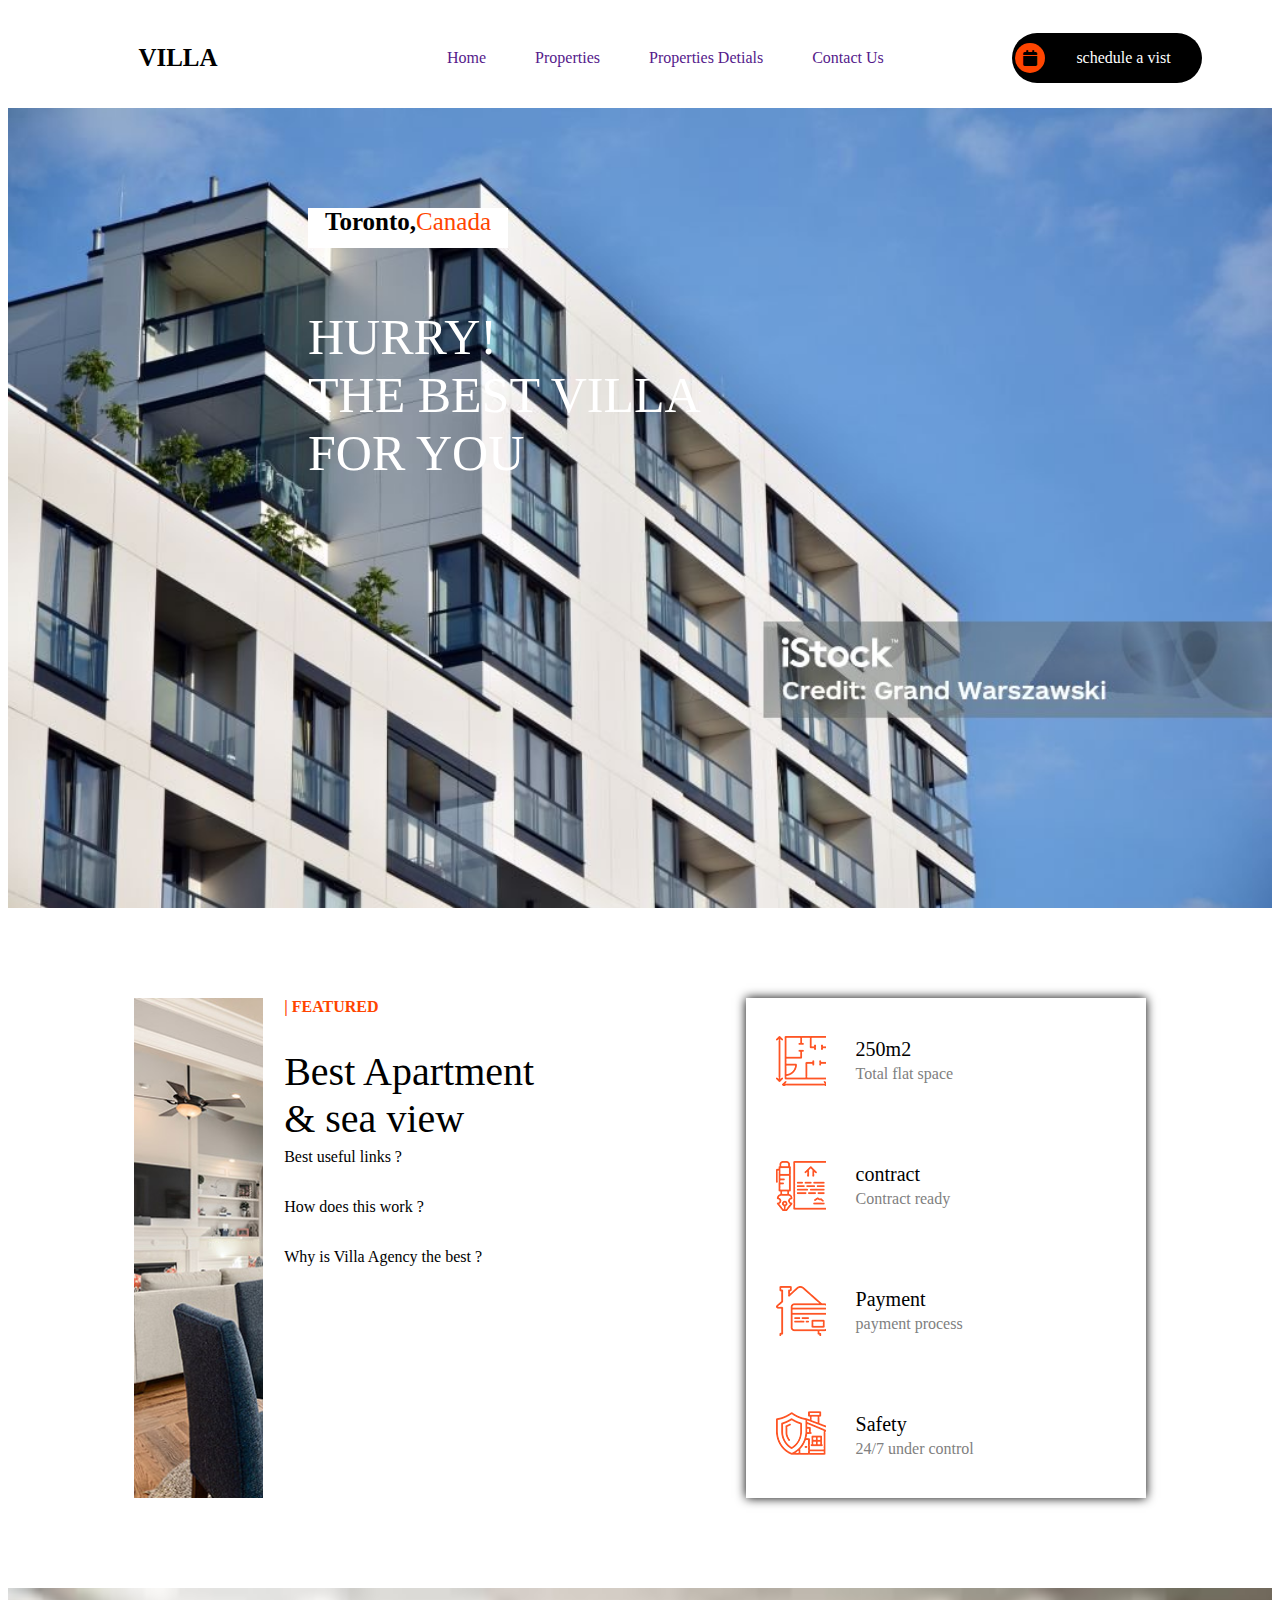
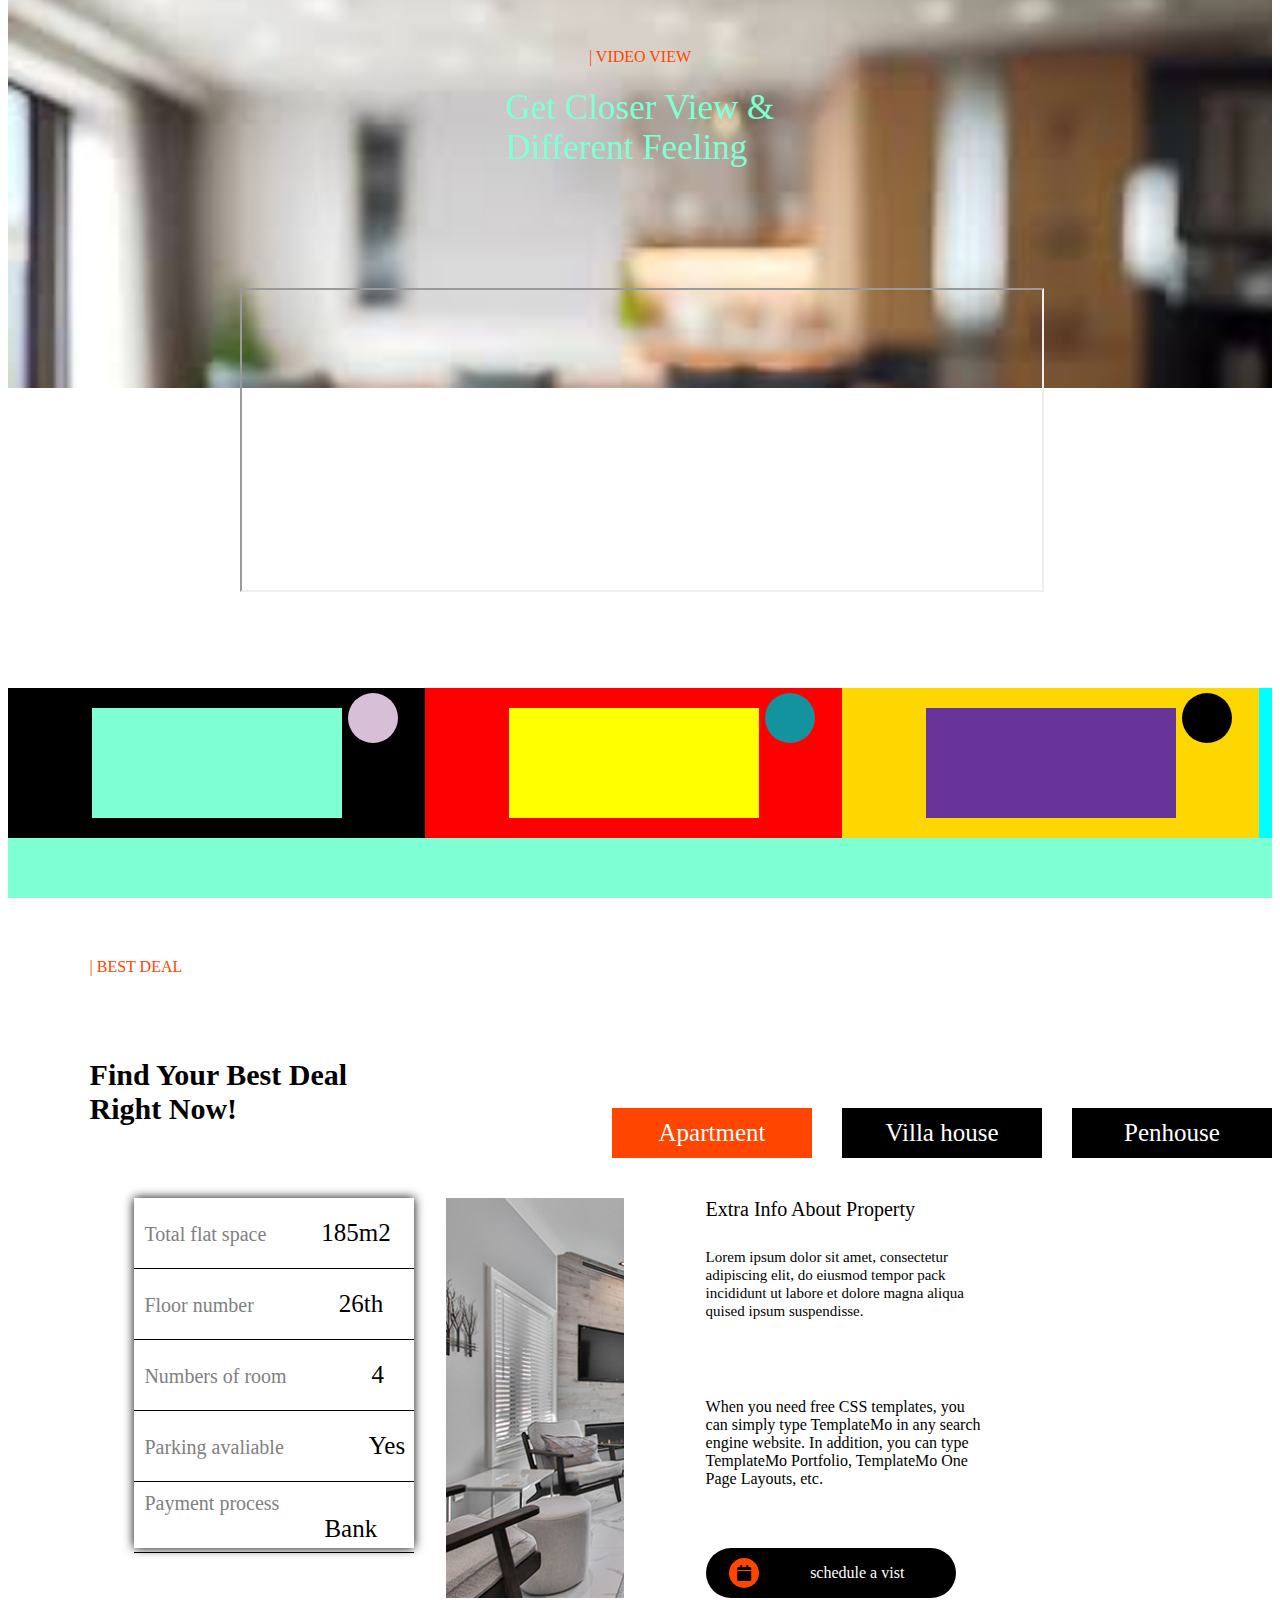
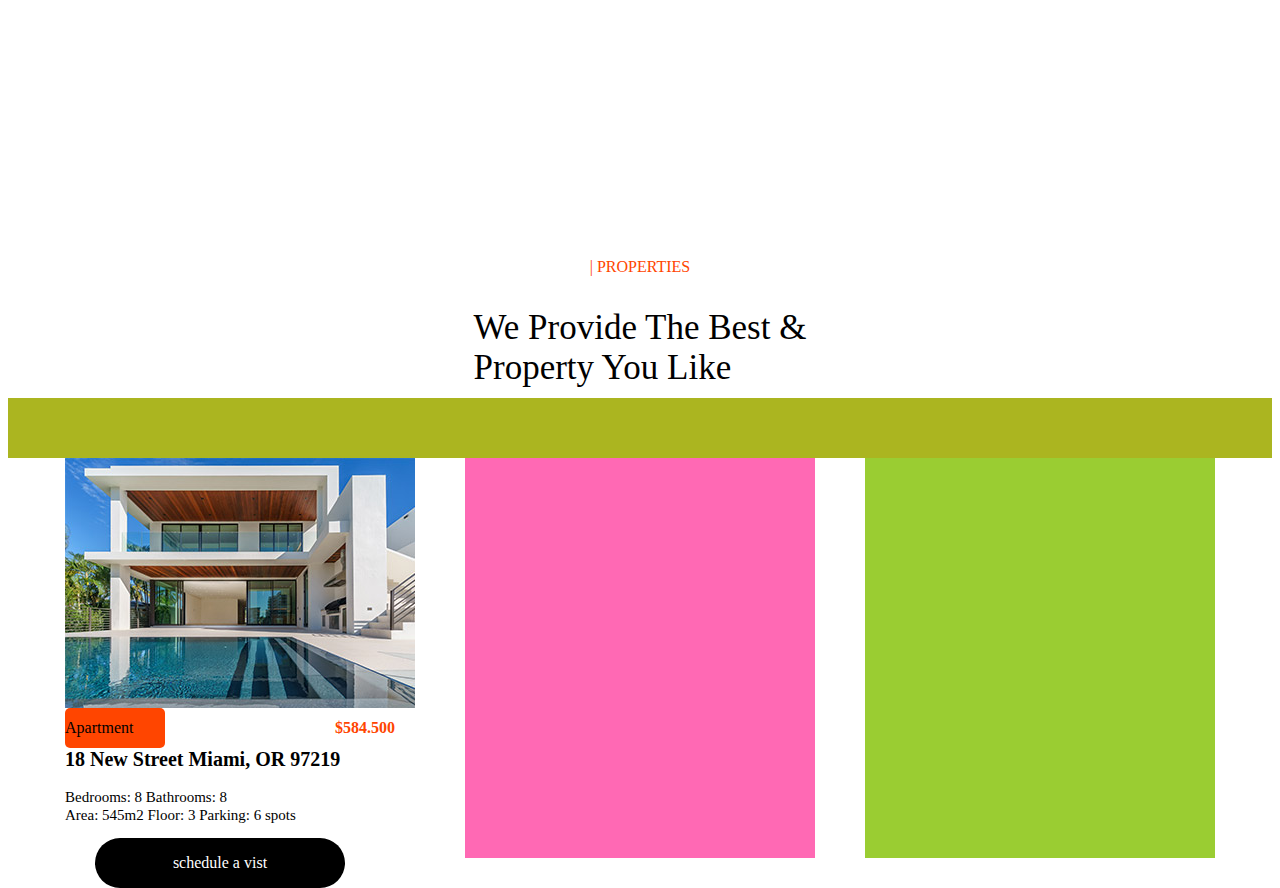
==== index.html @ e3ee03ea "villa project" ====
<!DOCTYPE html>
<html lang="en">
<head>
    <meta charset="UTF-8">
    <meta name="viewport" content="width=device-width, initial-scale=1.0">
    <title>Document</title>
    <link rel="stylesheet" href="style.css">
    <link rel="stylesheet" href="https://cdnjs.cloudflare.com/ajax/libs/font-awesome/6.0.0-beta3/css/all.min.css">

</head>

<body>
    <header>
        <div class="logo">
            <span class="txt">VILLA</span>
        </div>
        <div class="menu-action">
            <div class="menu">
                <div class="menulink">
                    <a href="">Home</a>
                    <a href="">Properties</a>
                    <a href="">Properties Detials</a>
                    <a href="">Contact Us</a>
                </div>
                
            </div>
            <div class="action">
                
            <div class="plus-circle">
                <i class="fa fa-calendar"></i>
            </div>
            <div class="action-text">schedule a vist</div>
        </div>
    </header>
    <!-- <div class="space1"></div> -->
    <div class="banner">
        <div class="banner-category">
           
            <div class="banner-category-1">
                <span class="txt">Toronto,</span> <span class="txt2">Canada</span>
            </div>
            <div class="banner-category-2">
                <span class="txt3">HURRY!<br>THE BEST VILLA FOR YOU</span>
               
            </div>
        </div>
    </div>
    <div class="space2"></div>
    <!-- next work -->
    
    <div class="main-category">
        <div class="category-1">
            
        </div>
        <div class="spaceup"></div>
        <div class="category-2">
            <div class="category-2-A">
                <div class="category-2-A-1">
                    <span class="txt6">| FEATURED</span>
                </div>
                <div class="category-2-A-2">
                    <span class="txt7">Best Apartment <br>& sea view</span>
                </div>
                <div class="class category-2-A-3">
                    <span class="txt8">Best useful links ?</span>
                </div>
                <div class="class category-2-A-4">
                    <span class="txt9">How does this work ?</span>
                </div>
                <div class="class category-2-A-5">
                    <span class="txt10">Why is Villa Agency the best ?</span>
                </div>
            </div>
            <div class="category-2-B"></div>
        </div>
        <div class="spaceup"></div>
        <div class="category-3">
            <div class="category-number">
                
                <div class="category-number-1"></div>
                <p class="category-txt">250m2<br> <span class="txt4">Total flat space</span></p>
                
            </div>
            <div class="category-contract">
                <div class="category-contract-1"></div>
                <p class="category-txt">contract<br> <span class="txt4">Contract ready</span></p>
            </div>
            <div class="category-payment">
                <div class="category-payment-1"></div>
                <p class="category-txt">Payment<br> <span class="txt4">payment process</span></p>
            </div>
            <div class="category-safety">
                <div class="category-safety-1"></div>
                <p class="category-txt">Safety<br> <span class="txt4">24/7 under control</span></p>
            </div>
        </div>
    </div>
    <!-- next work -->
    <div class="space2"></div>
    <div class="banner-below">
        <div class="banner-below-2">
            <div class="banner-below-A">
                <div class="banner-below-A-1">
                    <span class="txt11">| VIDEO VIEW</span>
                </div>
                <div class="banner-below-A-2">
                    <span class="txt12">Get Closer View & <br> Different Feeling </span>
                </div>
            </div>

            <iframe src="https://www.youtube.com/embed/watch?v=71aofO-voGQ" width="800" height="300"></iframe>
            
                <!-- <video class="banner-below-B" autoplay muted loop>
                    <source src="https://www.youtube.com/watch?v=71aofO-voGQ" type="vido/mp4">
                </video> -->
            
        </div>
    </div>
    <div class="space3"></div>
    <div class="building">
        <div class="build">
            <div class="build1"></div>
            <div class="build2"></div>
        </div>
        <div class="years-1">
            <div class="years1"></div>
            <div class="years2"></div>
        </div>
        <div class="awward-2">
            <div class="awward1"></div>
            <div class="awward2"></div>
        </div>
    </div>
    <div class="space4"></div>
    <!-- new work -->
    <div class="best">
        <div class="bestspace"></div>
        <div class="bestspace2">
            <div class="space30"></div>
            <div class="bestdeal">
            <div class="bestdeal2">
                <span class="txt21"> | BEST DEAL</span>
            </div>
             <div class="bestdeal3">
                <span class="txt22">Find Your Best Deal <br> Right Now!  </span>
             </div>   
            </div>
            <div class="space31"></div>
            <div class="bestapartment">
                <div class="bestapartment3">
                    <span class="txt23"> Apartment </span>
                 </div>   
            </div>
           
            <div class="besthouse">
                <!-- <div class="bestspace50"></div> -->
                <div class="besthouse3">
                    <span class="txt23"> Villa house </span>
                 </div>   
            </div>
            
            <div class="bestpen">
                <!-- <div class="bestspace50"></div> -->
                <div class="bestpen3">
                    <span class="txt23"> Penhouse </span>
                 </div>   
            </div>
        </div>
        <!-- <div class="bestdeal">
            
            <span class="txt21">| BEST DEAL</span>
        </div> -->
    </div>
    <div class="main-total">
        <div class="spaceup67"></div>
        <div class="totalcategory">
            <div class="totalnumber">
                
                <!-- <div class="totalnumber-1"></div> -->
                
                <p class="category-txt44">Total flat space <span class="txt45">185m2</span></p>
                
            </div>
            <div class="totalcontract">
                <!-- <div class="category-contract-1"></div> -->
                <p class="category-txt47">Floor number <span class="txt48">26th</span></p>
            </div>
            <div class="totalpayment">
                <!-- <div class="category-payment-1"></div> -->
                <p class="category-txt49">Numbers of room <span class="txt50">4</span></p>
            </div>
            <div class="totalsafety">
                <!-- <div class="category-safety-1"></div> -->
                <p class="category-txt60">Parking avaliable <span class="txt61">Yes</span></p>
            </div>
            <div class="totalprocess">
                <!-- <div class="category-safety-1"></div> -->
                <p class="category-txt62">Payment process <span class="txt63">Bank</span></p>
            </div>
        </div>
        <div class="spaceup69"></div>
        <div class="categorytotal">
            
        </div>
        <div class="spaceup69"></div>
        <div class="extracategory">
            <div class="extracategory-2">
                <div class="category-2A">
                    <span class="txt65">Extra Info About Property</span>
                </div>
                <div class="category-3A">
                    <span class="txt67">Lorem ipsum dolor sit amet, consectetur <br>adipiscing elit, do eiusmod tempor pack <br> incididunt ut labore et dolore magna aliqua <br> quised ipsum suspendisse. </span>
                </div>
                <div class="space690"></div>
                <div class="class category-4A">
                    <span class="txt68">When you need free CSS templates, you <br>can simply type TemplateMo in any search <br>engine website. In addition, you can type <br>TemplateMo Portfolio, TemplateMo One <br>Page Layouts, etc. </span>
                </div>
                <div class="space690"></div>
                <div class="class category-2-A-4">
                    <div class="action">
                
                        <div class="plus-circle">
                            <i class="fa fa-calendar"></i>
                        </div>
                        <div class="action-text">schedule a vist</div>
                    </div>
                    <!-- <span class="txt9">How does this work ?</span> -->
                </div>
            </div>
            <div class="category-2-B"></div>
        </div>
        
        
    </div>
    <div class="spaceup77"></div>
    <div class="Propertiesbanner">
        <div class="bannerproperties1">
            <span class="txt87">| PROPERTIES</span>
        </div>
        <div class="bannerproperties2">
            <span class="txt88">We Provide The Best & <br> Property You Like </span>
        </div>
    </div>
    <div class="spaceup78"></div>
    <div class="luxury">
        <div class="spaceluxury"></div>
        <div class="luxurycategory">
            <div class="luxuryvilla"></div>
            <div class="luxuryvilla2">
                <div class="villacategory">
                    <div class="villa20">
                        <span class="txt101">Apartment</span>
                    </div>
                    <div class="villa30">
                        <span class="txt102">$584.500</span>
                    </div>
                </div>
                <div class="housecategory">
                    <span class="txt302">18 New Street Miami, OR 97219</span>
                </div>
                <div class="bedroom">
                    <span class="txt303">Bedrooms: 8  Bathrooms: 8 <br> Area: 545m2    Floor: 3 Parking: 6 spots </span>
                </div>
                <div class="schedule">
                    <div class="action50">
                        <div class="action-text">schedule a vist</div>
                    </div>    
                </div>
            </div>
           
        </div>
        <div class="spaceluxury"></div>
        <div class="luxurycategory2"></div>
        <div class="spaceluxury"></div>
        <div class="luxurycategory3"></div>
        <div class="spaceluxury"></div>
    </div>
</body>
</html>
---- style.css ----
header{
    height: 100px;
    width: 100%;
    display: flex;
    justify-content: space-between;
    align-items: center;
    /* background-color: bisque; */
}
.logo{
    height: 70px;
    width: 200px;
    /* background-color: aquamarine; */
    background-repeat: no-repeat;
    margin-left: 70px;
    display: flex;
    justify-content: center;
    align-items: center;
}
.txt{
    font-size: 30px;
    font-weight: 700;
}
/* .menu-action{
    height: 50px;
    width: 100%;
    background-color: blueviolet;
} */
.menu-action{
    height: 70px;
    width: 800px;
    /* background-color: green; */
    display: flex;
    align-items: center;
    justify-content: space-between;
    margin-right: 70px;
}
.menu{
    height: 70px;
    width: 800px;
    display: flex;
    align-items: center;
    
}
.action{
    height: 50px;
    width: 250px;
    background-color:black;
    display: flex;
    align-items: center;
    justify-content: space-evenly;
    border-radius: 40px;
    
}
.menulink a{
   text-decoration: none; 
   padding-left: 45px;
   /* color: black; */
}
.menulink a:hover{
    color:orangered;
}
.plus-circle{
    height: 30px;
    width: 30px;
    background-color:orangered;
    border-radius: 100px;
    display: flex;
    justify-content: center;
    align-items: center;

}
.action-text{
    height: 30px;
    width: 150px;
    display: flex;
    justify-content: center;
    align-items: center;
    color: white;
    
}
.space1{
    height: 30px;
    width: 100%;
    background-color: aqua;
}
.banner{
    height: 800px;
    width: 100%;
    background-color: pink;
    display: flex;
    justify-content: center;
    background-image: url('images/estate.jpg');
    background-repeat: no-repeat;
    background-size: cover

}
.space2{
    height: 90px;
    width: 100%;
    /* background-color:black; */
}

.banner-category{
    height: 400px;
    width: 400px;
    /* background-color: green; */
    display: flex;
    flex-direction: column;
    justify-content: center;
    /* align-items: center; */
    margin:0 auto;
    margin-top: 100px;
    margin-left: 300px;
}
.banner-category-1{
    height: 40px;
    width: 200px;
    background-color: white;
    margin-bottom: auto; 
    display: flex;
    justify-content: center;
}
/* .txt3{
    font-size: 25px;
    color: black;
    display: flex;
    justify-content: center;
    margin: bottom 0; auto;
} */
.txt{
    font-size: 25px;
    color: black;
}
.txt2{
    font-size: 25px;
    color: orangered;
}

.banner-category-2{
    height: 300px;
    width: 400px;
    /* background-color: hotpink; */
    display: flex;
    margin-top: 40px;
    color: white;
   
}

.main-category{
    height: 500px;
    width: 80%;
    /* background-color: #003; */
    margin: 0 auto;
    display: flex;
}

.category-1{
    height: 500px;
    width: 300px;
    background-color: orange;
    background-image: url('images/home.jpg');
    background-repeat: no-repeat;
    background-size: cover;
}

.category-2{
    height: 500px;
    width: 440px;
    /* background-color: green; */
   
} 

.spaceup{
    height: 500px;
    width: 50px;
    /* background-color: blue; */
}
.category-3{
    height: 500px;
    width: 400px;
    background-color: white;
    box-shadow: 0px 0px 10px rgba(0, 0, 0, 2);
}
.category-number{
    height: 125px;
    width: 400px;
    /* background-color: yellow; */
    display: flex;
    /* justify-content: center; */
    align-items: center;
    
    
}
.category-number-1{
    height: 50px;
    width: 50px;
    background-color: white;
    background-image: url(images/number.png);
    background-repeat: no-repeat;
    /* margin-right: 300px; */
    margin-left: 30px;
    display: flex;
    justify-content: center;
    align-items: center;
 }
 .category-txt{
    margin-left: 30px;
    font-size: 20px;
 }
 .txt4{
    color: grey;
    font-size: 16px;
 }
.category-contract{
    height: 125px;
    width: 400px;
    /* background-color: thistle; */
    display: flex;
    /* justify-content: center; */
    align-items: center;
    
    
}
.category-contract-1{
    height: 50px;
    width: 50px;
    background-color: white;
    background-image: url(images/contract.png);
    background-repeat: no-repeat;
    /* margin-right: 300px; */
    margin-left: 30px;
    display: flex;
    justify-content: center;
    align-items: center;

 }

.category-payment{
    height: 125px;
    width: 400px;
    /* background-color: yellow; */
    display: flex;
    /* justify-content: center; */
    align-items: center;
}
.category-payment-1{
    height: 50px;
    width: 50px;
    background-color: white;
    background-image: url(images/payment.png);
    background-repeat: no-repeat;
    /* margin-right: 300px; */
    margin-left: 30px;
    display: flex;
    justify-content: center;
    align-items: center;
 }

.category-safety{
    height: 125px;
    width: 400px;
    /* background-color: teal; */
    display: flex;
    /* justify-content: center; */
    align-items: center;
}
.category-safety-1{
    height: 50px;
    width: 50px;
    background-color: white;
    background-image: url(images/safety.png);
    background-repeat: no-repeat;
    /* margin-right: 300px; */
    margin-left: 30px;
    display: flex;
    justify-content: center;
    align-items: center;
 }
.banner-below{
    height: 400px;
    width: 100%;
    background-color: skyblue;
    display: flex;
    justify-content: center;
    background-image: url('images/chair.jpg');
    background-repeat: no-repeat;
    background-size: cover

}
.banner-below-2{
    height: 600px;
    width: 800px;
    /* background-color: bisque; */
}

/* .category-apartment-1{
    height: 80px;
    width: 80px;
    background-color: aliceblue;
    border-radius: 50%;
    display: flex;
    justify-content: center;
    align-items: center;
} */





.txt3{
    font-size: 50px;
    font-weight: 500;
}
.category-2-A{
    height: 350px;
    width: 440px;
    /* background-color: rebeccapurple; */
}
.category-2-B{
    height: 100px;
    width: 440px;
    /* background-color: gold; */
}
.category-2-A-1{
    height: 50px;
    width: 440px;
    /* background-color: aqua; */
}
.txt6{
    color: orangered;
    font-weight: 600;
}
.category-2-A-2{
    height: 100px;
    width: 440px;
    /* background-color: rosybrown; */
}
.txt7{
    font-size: 40px;
    color:black;
    font-weight: 400;
}
.category-2-A-3{
    height: 50px;
    width: 440px;
    /* background-color: aqua; */
}
.txt8{
    color: black;
    font-weight: 400;
}
.category-2-A-4{
    height: 50px;
    width: 440px;
    /* background-color: darkcyan; */
}
.txt9{
    color: black;
    font-weight: 400;
}
.banner-below-A{
    height: 300px;
    width: 800px;
    /* background-color: red; */
    /* background: url("video/watch.htm") */
    
}
.banner-below-A-1{
    height: 100px;
    width: 800px;
    /* background-color: aliceblue; */
    display: flex;
    align-items: center;
    flex-direction: column;
    
}
.txt11{
    color: orangered;
    margin-top: 60px;
}
.banner-below-A-2{
    height: 200px;
    width: 800px;
    /* background-color: blue; */
    display: flex;
    align-items: center;
    flex-direction: column;
    /* margin-left: 50px; */
}
.txt12{
    font-size: 35px;
    color: aquamarine;
}
.banner-below-B{
    height: 300px;
    width: 800px;
    background-color: hotpink;
   
    
}
.space3{
    height: 300px;
    width: 100%;
    /* background-color:yellowgreen; */
}
.building{
    height: 150px;
    width: 100%;
    background-color: aqua;
    display: flex;
    

}
.build{
    height: 150px;
    width: 33%;
    background-color: black;
    display: flex;
    justify-content: center;
    align-items: center;
    position: relative;
}
.build1{
    height: 110px;
    width: 250px;
    background-color: aquamarine;
   
}
.build2{
    height: 50px;
    width: 50px;
    background-color: thistle;
    position: absolute;
    border-radius: 100px;
    top: 5px;
    left: 340px;
    
}
.years-1{
    height: 150px;
    width: 33%;
    background-color: red;
    display: flex;
    justify-content: center;
    align-items: center;
    position: relative;
}
.years1{
    height: 110px;
    width: 250px;
    background-color: yellow;
   
}
.years2{
    height: 50px;
    width: 50px;
    background-color: rgb(18, 147, 158);
    position: absolute;
    border-radius: 100px;
    top: 5px;
    left: 340px;
    
}
.awward-2{
    height: 150px;
    width: 33%;
    background-color: gold;
    display: flex;
    justify-content: center;
    align-items: center;
    position: relative;
}
.awward1{
    height: 110px;
    width: 250px;
    background-color: rebeccapurple;
   
}
.awward2{
    height: 50px;
    width: 50px;
    background-color: black;
    position: absolute;
    border-radius: 100px;
    top: 5px;
    left: 340px;
    
}
.space4{
    height: 60px;
    width: 100%;
    background-color: aquamarine;
}
/* new work */
.best{
    height: 300px;
    width: 100%;
    /* background-color: bisque; */
}
.bestspace{
    height: 60px;
    width: 100%;
    /* background-color: gray; */
}
.bestspace2{
    height: 200px;
    width: 100%;
    /* background-color: aqua; */
    display: flex;
    
    align-items: center;
}
.space30{
    height: 200px;
    width: 110px;
    /* background-color: blue; */
}
.bestdeal{
    height: 200px;
    width: 300px;
    /* background-color: brown; */
}
.bestdeal2{
    height: 40px;
    width: 300px;
    /* background-color: black; */
}
.bestdeal3{
    height: 100px;
    width: 300px;
    /* background-color: yellow; */
    margin-top: 60px;
}
.txt21{
    font-weight: 400;
    color: orangered;
}
.txt22{
    font-size: 30px;
    font-weight: 600;
    
}
.space31{
    height: 200px;
    width: 300px;
    /* background-color: rebeccapurple; */
}
.bestapartment{
    height: 200px;
    width: 200px;
    /* background-color: beige; */
}
.bestapartment3{
    height: 50px;
    width: 200px;
    background-color: orangered;
    display: flex;
    align-items: center;
    justify-content: center;
    margin-top: 150px;
}
.txt23{
    font-size: 25px;
    color: white;
}
/* .bestspace50{
    height: 200px;
    width: 20px;
    background-color: aqua;
} */
.besthouse{
    height: 200px;
    width: 200px;
    /* background-color: yellowgreen; */
    margin-left: 30px;
}
.besthouse3{
    height: 50px;
    width: 200px;
    background-color: black;
    display: flex;
    align-items: center;
    justify-content: center;
    margin-top: 150px;
}
.bestpen{
    height: 200px;
    width: 200px;
    /* background-color: orchid; */
    margin-left: 30px;
}
.bestpen3{
    height: 50px;
    width: 200px;
    background-color: black;
    display: flex;
    align-items: center;
    justify-content: center;
    margin-top: 150px;
}

/* mainwork */

.main-total{
    height: 500px;
    width: 80%;
    /* background-color: #003; */
    margin: 0 auto;
    display: flex;
    /* margin-left: 120px; */
}
/* .spaceup67{
    height: 500px;
    width: 350px;
    background-color: beige;
} */
.totalcategory{
    height: 350px;
    width: 280px;
    /* background-color: white; */
    box-shadow: 0px 0px 10px rgba(0, 0, 0, 2);
}
.totalnumber{
    height: 70px;
    width: 280px;
    /* background-color: yellow; */
    display: flex;
    /* justify-content: center; */
    align-items: center;
    border-bottom: 1px solid black;
    
    
}

 .category-txt44{
    margin-left: 10px;
    font-size: 20px;
    color: gray;
 }
 .txt45{
    color: black;
    font-size: 25px;
    margin-left: 50px;
 }
 .totalcontract{
    height: 70px;
    width: 280px;
    /* background-color: red; */
    display: flex;
    /* justify-content: center; */
    align-items: center;
    border-bottom: 1px solid black;
 }
 .category-txt47{
    margin-left: 10px;
    font-size: 20px;
    color: gray;
 }
 .txt48{
    color: black;
    font-size: 25px;
    margin-left: 80px;
 }
 .totalpayment{
    height: 70px;
    width: 280px;
    /* background-color: green; */
    display: flex;
    /* justify-content: center; */
    align-items: center;
    border-bottom: 1px solid black;
 }
 .category-txt49{
    margin-left: 10px;
    font-size: 20px;
    color: gray;
 }
 .txt50{
    color: black;
    font-size: 25px;
    margin-left: 80px;
 }
 .totalsafety{
    height: 70px;
    width: 280px;
    /* background-color: peru; */
    display: flex;
    /* justify-content: center; */
    align-items: center;
    border-bottom: 1px solid black;
 }
 .category-txt60{
    margin-left: 10px;
    font-size: 20px;
    color: gray;
 }
 .txt61{
    color: black;
    font-size: 25px;
    margin-left: 80px;
 }
 .totalprocess{
    height: 70px;
    width: 280px;
    /* background-color: rgb(205, 63, 151); */
    display: flex;
    /* justify-content: center; */
    align-items: center;
    border-bottom: 1px solid black;
 }
 .category-txt62{
    margin-left: 10px;
    font-size: 20px;
    color: gray;
 }
 .txt63{
    color: black;
    font-size: 25px;
    margin-left: 180px;
 }
 .spaceup69{
    height: 500px;
    width: 300px;
    /* background-color: aquamarine; */
 }
 .categorytotal{
    height: 400px;
    width: 1700px;
    /* background-color: orange; */
    background-image: url('images/table.jpg');
    background-repeat: no-repeat;
    background-size: cover;
}
.extracategory{
    height: 400px;
    width: 440px;
    /* background-color: green; */
    margin-left: 50px;
} 
.extracategory-2{
    height: 350px;
    width: 440px;
    /* background-color: rebeccapurple; */
}
.category-2A{
    height: 50px;
    width: 440px;
    /* background-color: aqua; */
}
.txt65{
    color: black;
    font-size: 20px;
}
.category-3A{
    height: 100px;
    width: 440px;
    /* background-color: rosybrown; */
}
.txt67{
    font-size: 15px;
    color:black;
    
}
.space690{
    height: 50px;
    width: 440px;
    /* background-color: aliceblue; */

}
.category-4A{
    height: 100px;
    width: 440px;
    /* background-color: aqua; */
}
.txt68{
    color: black;
    font-weight: 400;
}
.spaceup77{
    height: 100px;
    width: 100%;
    /* background-color: black; */
}
.Propertiesbanner{
    height: 200px;
    width: 100%;
    /* background-color: red; */
    
    
}
.bannerproperties1{
    height: 100px;
    width: 100%;
    /* background-color: aliceblue; */
    display: flex;
    align-items: center;
    flex-direction: column;
    
}
.txt87{
    color: orangered;
    margin-top: 60px;
}
.bannerproperties2{
    height: 100px;
    width: 100%;
    /* background-color: blue; */
    display: flex;
    align-items: center;
    justify-content: center;
    
}
.txt88{
    font-size: 35px;
    color: black;
}
.spaceup78{
    height: 60px;
    width: 100%;
    background-color: rgb(171, 181, 32);
}
/* nextwork */
.luxury{
    height: 420px;
    width: 1200px;
    /* background-color: cornflowerblue; */
    display: flex;
    margin: 0 auto;
    justify-content: space-between;
}
/* .spaceluxury{
    height: 400px;
    width: 100px;
    background-color: darkgreen;
} */
.luxurycategory{
    height: 400px;
    width: 350px;
    /* background-color: bisque; */
}
.luxuryvilla{
    height: 250px;
    width: 350px;
    background-color: brown;
    background-image: url("images/villahome.jpg");
    background-repeat: no-repeat;
    
}
.luxuryvilla2{
    height: 150px;
    width: 350px;
    /* background-color: rgb(42, 42, 165); */
}
.villacategory{
    height: 40px;
    width: 350px;
    /* background-color: brown; */
    display: flex;
    /* justify-content: center;
    align-items: center; */
}
.villa20{
    height: 40px;
    width: 100px;
    background-color: orangered;
    display: flex;
    align-items: center;
    border-radius: 5px;
}
.txt101{
    color: black;
    justify-content: center;
}

.villa30{
    height: 40px;
    width: 150px;
    /* background-color: tan; */
    margin-left: 70px;
    display: flex;
    align-items: center;
}
.txt102{
    color: orangered;
    font-weight: 600;
    margin-left: 100px;
}
.housecategory{
    height: 40px;
    width: 350px;
    /* background-color:gray; */
}
.txt302{
    font-weight: 600;
    font-size: 20px;
}
.txt303{
    color: black;
    font-size: 15px;
}
.bedroom{
    height: 50px;
    width: 350px;
    /* background-color:rgb(28, 144, 233); */
}
.schedule{
    height: 40px;
    width: 350px;
    /* background-color:rgb(28, 233, 107); */
}

.action50{
    height: 50px;
    width: 250px;
    background-color:black;
    display: flex;
    align-items: center;
    justify-content: space-evenly;
    border-radius: 40px;
    margin-left: 30px;
}
.luxurycategory2{
    height: 400px;
    width: 350px;
    background-color: hotpink;
}
.luxurycategory3{
    height: 400px;
    width: 350px;
    background-color: yellowgreen;
}
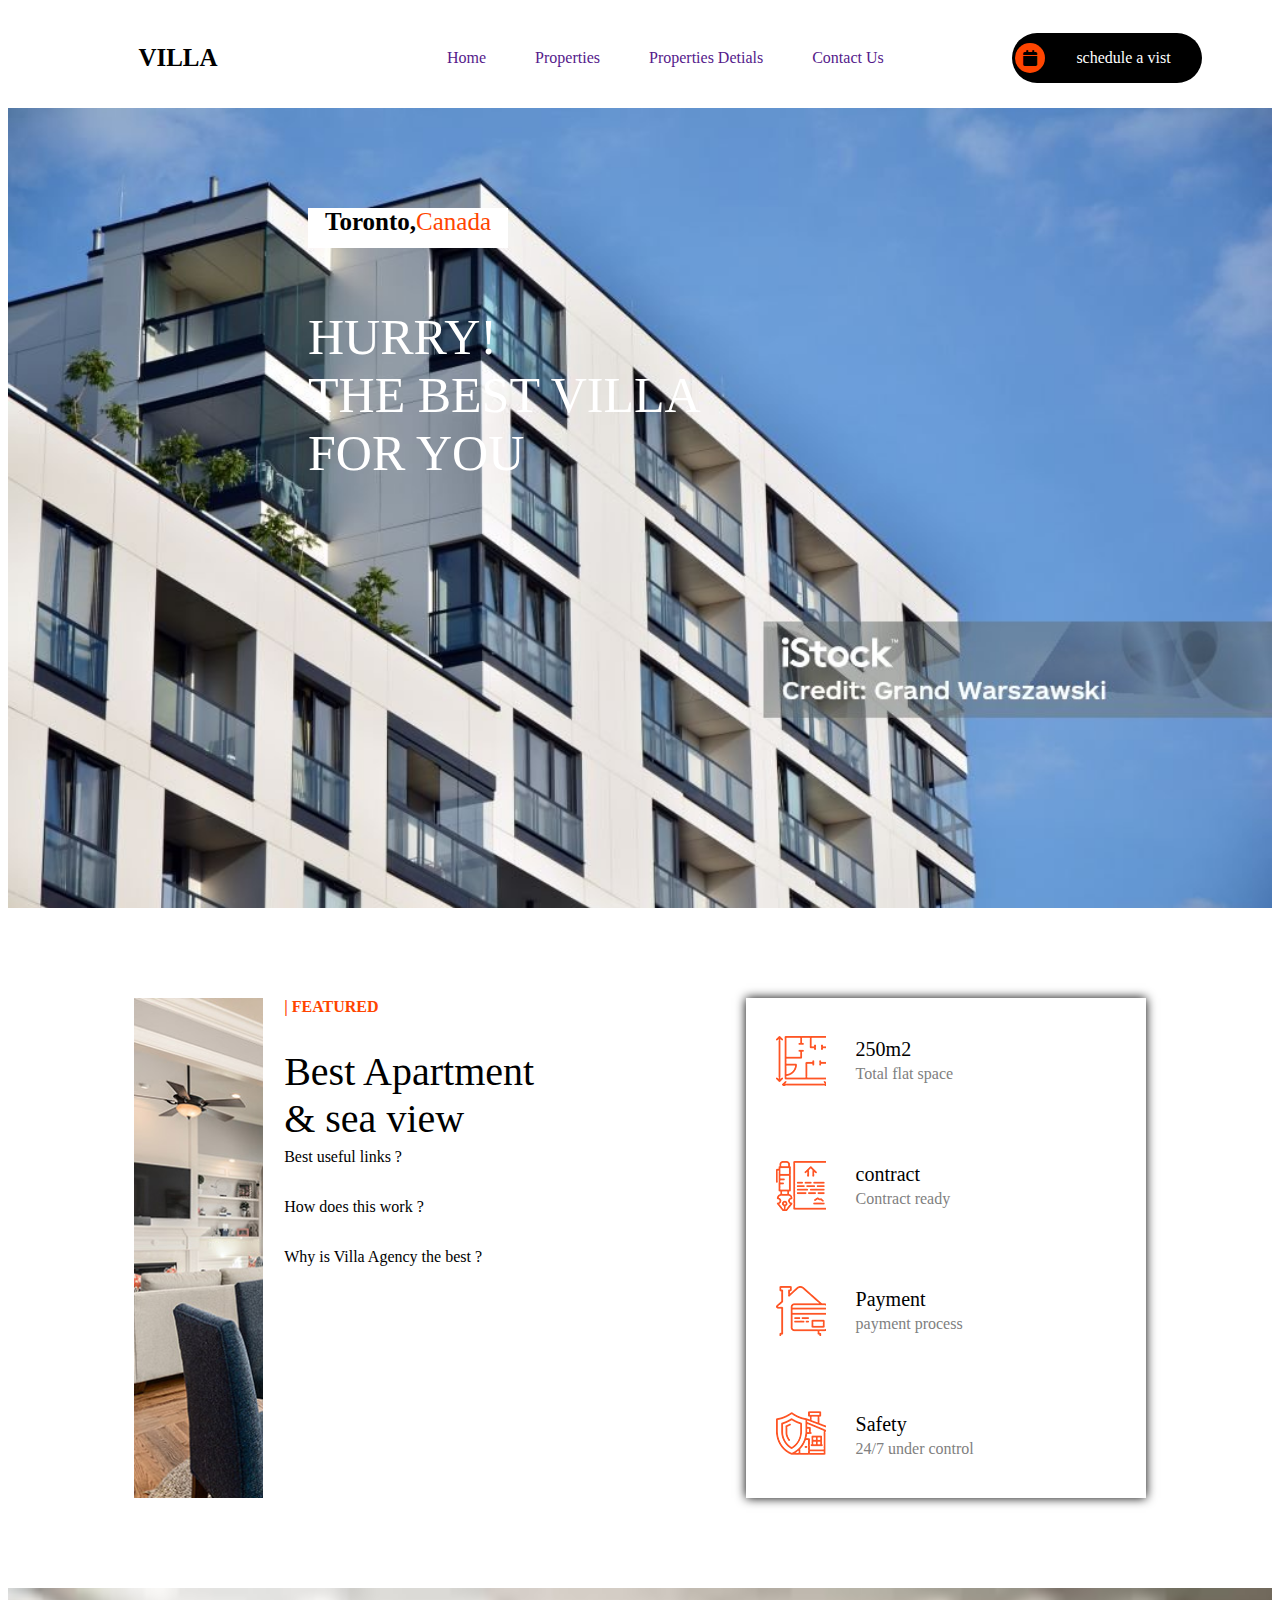
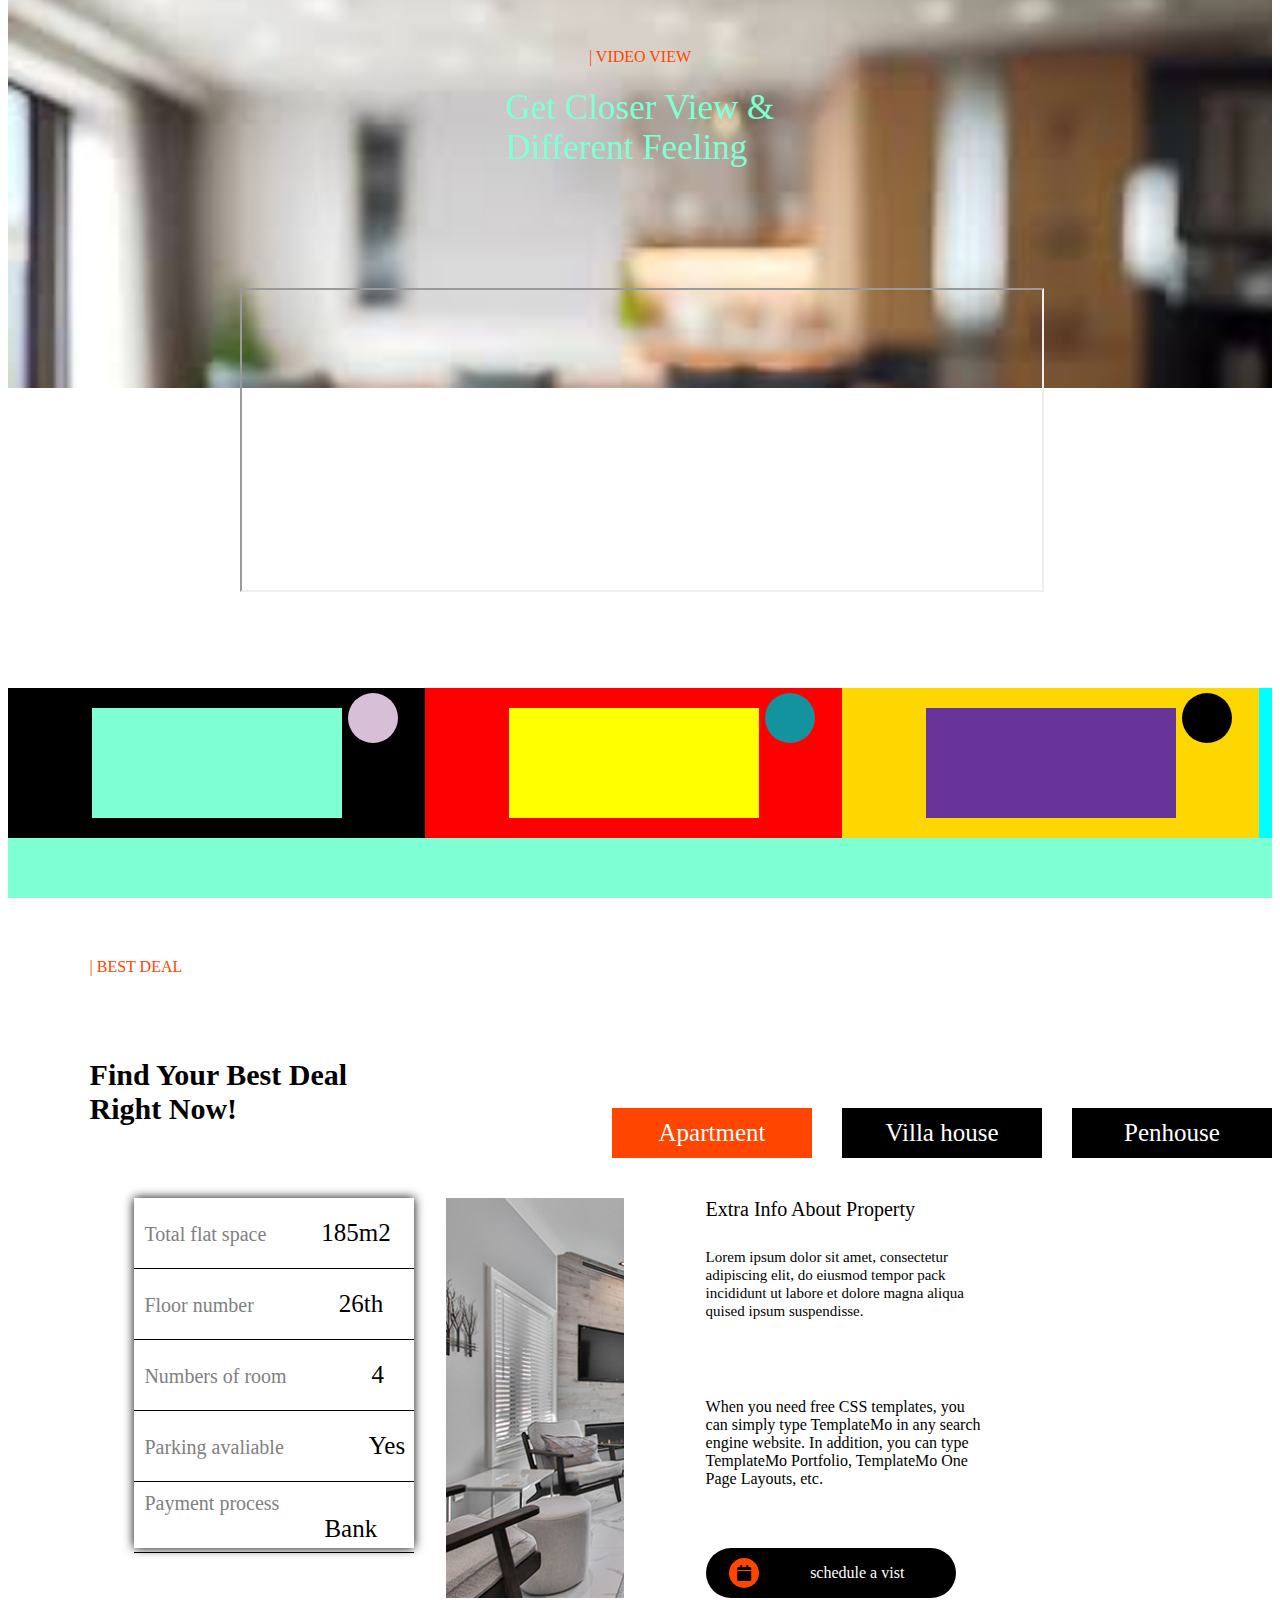
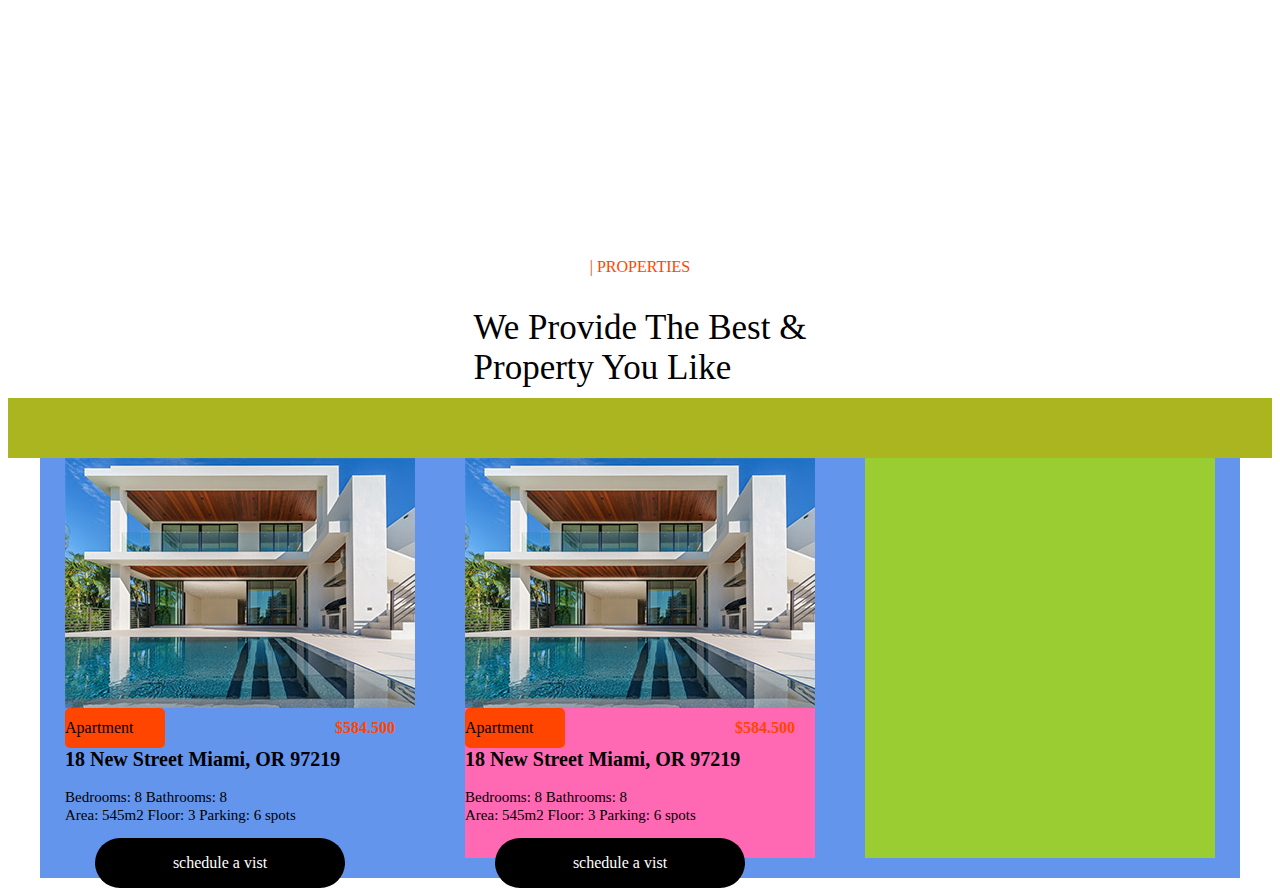
==== commit 113d42af: "modified luxuryvilla" ====
--- a/index.html
+++ b/index.html
@@ -270,7 +270,30 @@
            
         </div>
         <div class="spaceluxury"></div>
-        <div class="luxurycategory2"></div>
+        <div class="luxurycategory2">
+            <div class="luxuryvilla"></div>
+            <div class="luxuryvilla2">
+                <div class="villacategory">
+                    <div class="villa20">
+                        <span class="txt101">Apartment</span>
+                    </div>
+                    <div class="villa30">
+                        <span class="txt102">$584.500</span>
+                    </div>
+                </div>
+                <div class="housecategory">
+                    <span class="txt302">18 New Street Miami, OR 97219</span>
+                </div>
+                <div class="bedroom">
+                    <span class="txt303">Bedrooms: 8  Bathrooms: 8 <br> Area: 545m2    Floor: 3 Parking: 6 spots </span>
+                </div>
+                <div class="schedule">
+                    <div class="action50">
+                        <div class="action-text">schedule a vist</div>
+                    </div>    
+                </div>
+            </div>
+        </div>
         <div class="spaceluxury"></div>
         <div class="luxurycategory3"></div>
         <div class="spaceluxury"></div>
--- a/style.css
+++ b/style.css
@@ -823,7 +823,7 @@
 .luxury{
     height: 420px;
     width: 1200px;
-    /* background-color: cornflowerblue; */
+    background-color: cornflowerblue;
     display: flex;
     margin: 0 auto;
     justify-content: space-between;
@@ -924,8 +924,102 @@
     width: 350px;
     background-color: hotpink;
 }
+/* nextwork */
+.luxuryvilla{
+    height: 250px;
+    width: 350px;
+    background-color: brown;
+    background-image: url("images/villahome.jpg");
+    background-repeat: no-repeat;
+    
+}
+.luxuryvilla2{
+    height: 150px;
+    width: 350px;
+    /* background-color: rgb(42, 42, 165); */
+}
+.villacategory{
+    height: 40px;
+    width: 350px;
+    /* background-color: brown; */
+    display: flex;
+    /* justify-content: center;
+    align-items: center; */
+}
+.villa20{
+    height: 40px;
+    width: 100px;
+    background-color: orangered;
+    display: flex;
+    align-items: center;
+    border-radius: 5px;
+}
+.txt101{
+    color: black;
+    justify-content: center;
+}
+
+.villa30{
+    height: 40px;
+    width: 150px;
+    /* background-color: tan; */
+    margin-left: 70px;
+    display: flex;
+    align-items: center;
+}
+.txt102{
+    color: orangered;
+    font-weight: 600;
+    margin-left: 100px;
+}
+.housecategory{
+    height: 40px;
+    width: 350px;
+    /* background-color:gray; */
+}
+.txt302{
+    font-weight: 600;
+    font-size: 20px;
+}
+.txt303{
+    color: black;
+    font-size: 15px;
+}
+.bedroom{
+    height: 50px;
+    width: 350px;
+    /* background-color:rgb(28, 144, 233); */
+}
+.schedule{
+    height: 40px;
+    width: 350px;
+    /* background-color:rgb(28, 233, 107); */
+}
+
+.action50{
+    height: 50px;
+    width: 250px;
+    background-color:black;
+    display: flex;
+    align-items: center;
+    justify-content: space-evenly;
+    border-radius: 40px;
+    margin-left: 30px;
+}
+.luxurycategory2{
+    height: 400px;
+    width: 350px;
+    background-color: hotpink;
+}
 .luxurycategory3{
     height: 400px;
     width: 350px;
     background-color: yellowgreen;
-}+}
+
+
+.luxurycategory3{
+    height: 400px;
+    width: 350px;
+    background-color: yellowgreen;
+}
